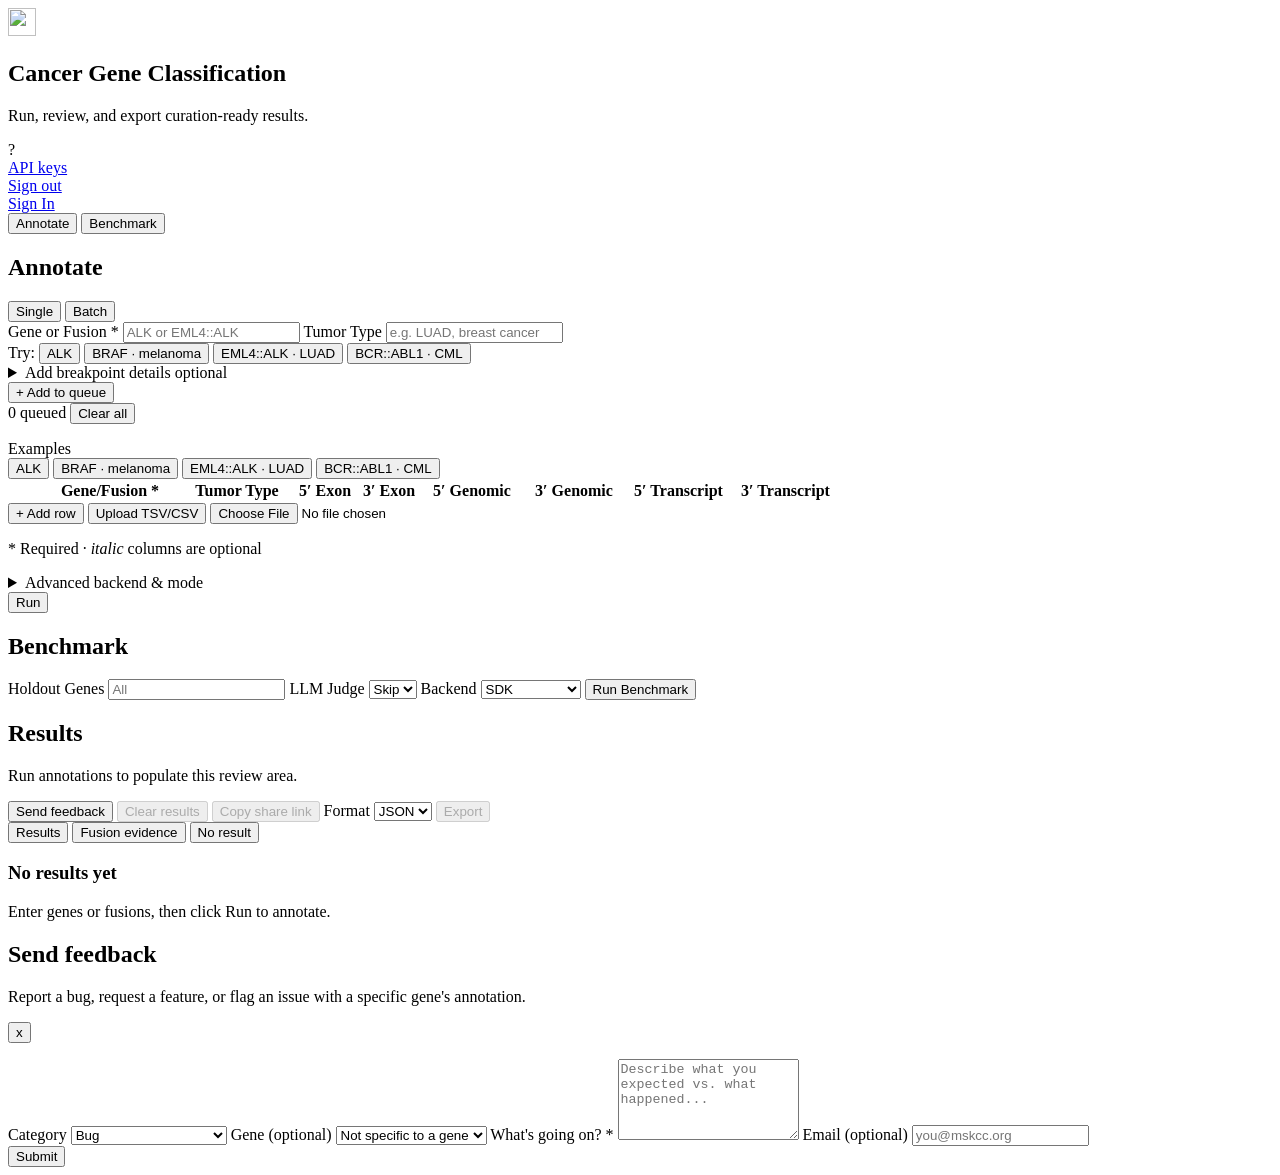
==== index.html @ 2a3ded5d "deploy: 428b320b83afb2c5d7a53419c78944fd53a746fa" ====
<!doctype html>
<html lang="en">
  <head>
    <meta charset="utf-8" />
    <meta name="viewport" content="width=device-width, initial-scale=1" />
    <title>Agentic Cancer Gene Classification</title>
    <link rel="icon" type="image/svg+xml" href="/static/favicon.svg" />
    <link rel="icon" type="image/png" sizes="32x32" href="/static/favicon-32.png" />
    <link rel="icon" type="image/png" sizes="16x16" href="/static/favicon-16.png" />
    <link rel="apple-touch-icon" sizes="180x180" href="/static/favicon-180.png" />
    <link rel="stylesheet" href="/static/styles.css" />
  </head>
  <body>
    <div class="app-shell">
      <aside class="sidebar">
        <div class="brand">
          <div class="brand-title">
            <img class="brand-icon" src="/static/favicon.svg" alt="" width="28" height="28" />
            <h1>Cancer Gene Classification</h1>
          </div>
          <p>Run, review, and export curation-ready results.</p>
        </div>

        <div class="user-auth-bar hidden" id="user-auth-bar">
          <div class="user-profile hidden" id="user-profile">
            <div class="user-avatar" id="user-avatar">?</div>
            <div class="user-info">
              <div class="user-name-row">
                <span class="user-name" id="user-name"></span>
                <span class="user-role-badge" id="user-role"></span>
              </div>
              <span class="user-email" id="user-email"></span>
              <a class="user-menu-link" id="api-keys-link" href="/api-keys">API keys</a>
            </div>
            <a class="signout-link" id="signout-btn" href="/auth/logout" title="Sign out">Sign out</a>
          </div>
          <div class="user-signin hidden" id="user-signin">
            <a class="signin-button-sm" id="header-signin-btn" href="/login">Sign In</a>
          </div>
        </div>

        <nav class="app-tabs" aria-label="App sections">
          <button class="app-tab active" id="nav-annotate" type="button">Annotate</button>
          <button class="app-tab hidden" id="nav-benchmark" type="button">Benchmark</button>
        </nav>

        <section class="panel" id="annotate-panel">
          <div class="section-heading">
            <h2>Annotate</h2>
            <div class="input-mode-tabs">
              <button class="mode-tab active" id="tab-single" type="button">Single</button>
              <button class="mode-tab" id="tab-batch" type="button">Batch</button>
            </div>
          </div>

          <!-- Single entry mode -->
          <div id="single-mode">
            <label class="field">
              <span>Gene or Fusion <span class="required-star">*</span></span>
              <input id="single-fusion" type="text" placeholder="ALK or EML4::ALK" autocomplete="off" spellcheck="false" />
            </label>
            <label class="field">
              <span>Tumor Type</span>
              <input id="single-tumor-type" type="text" placeholder="e.g. LUAD, breast cancer" autocomplete="off" />
            </label>
            <div class="input-examples-compact" aria-label="Valid input examples">
              <span class="examples-label">Try:</span>
              <button class="example-pill" type="button" data-example-id="alk-gene" data-example-mode="single">ALK</button>
              <button class="example-pill" type="button" data-example-id="braf-gene" data-example-mode="single">BRAF · melanoma</button>
              <button class="example-pill" type="button" data-example-id="eml4-alk-fusion" data-example-mode="single">EML4::ALK · LUAD</button>
              <button class="example-pill" type="button" data-example-id="bcr-abl1-fusion" data-example-mode="single">BCR::ABL1 · CML</button>
            </div>
            <details class="breakpoint-section">
              <summary>Add breakpoint details <span class="optional-tag">optional</span></summary>
              <div class="breakpoint-grid">
                <label class="field"><span>5' Exon</span><input id="single-five-exon" type="number" min="1" placeholder="e.g. 5" /></label>
                <label class="field"><span>3' Exon</span><input id="single-three-exon" type="number" min="1" placeholder="e.g. 12" /></label>
                <label class="field"><span>5' Genomic</span><input id="single-five-genomic" type="text" placeholder="chr1:12345" /></label>
                <label class="field"><span>3' Genomic</span><input id="single-three-genomic" type="text" placeholder="chr2:67890" /></label>
                <label class="field"><span>5' Transcript</span><input id="single-five-transcript" type="text" placeholder="NM_..." /></label>
                <label class="field"><span>3' Transcript</span><input id="single-three-transcript" type="text" placeholder="NM_..." /></label>
              </div>
            </details>
            <button class="text-button" id="add-fusion-btn" type="button">+ Add to queue</button>
            <div id="fusion-queue" class="hidden">
              <div class="queue-header">
                <span id="queue-count" class="field-label">0 queued</span>
                <button id="clear-queue-btn" class="text-button" type="button">Clear all</button>
              </div>
              <ul id="queue-list" class="queue-list"></ul>
            </div>
          </div>

          <!-- Batch mode -->
          <div id="batch-mode" class="hidden">
            <div class="batch-grid-wrap">
              <div class="input-examples" aria-label="Valid batch input examples">
                <span class="field-label">Examples</span>
                <div class="example-pill-row">
                  <button class="example-pill" type="button" data-example-id="alk-gene" data-example-mode="batch">ALK</button>
                  <button class="example-pill" type="button" data-example-id="braf-gene" data-example-mode="batch">BRAF · melanoma</button>
                  <button class="example-pill" type="button" data-example-id="eml4-alk-fusion" data-example-mode="batch">EML4::ALK · LUAD</button>
                  <button class="example-pill" type="button" data-example-id="bcr-abl1-fusion" data-example-mode="batch">BCR::ABL1 · CML</button>
                </div>
              </div>
              <div class="batch-grid-scroll">
                <table class="batch-grid">
                  <colgroup>
                    <col style="width:28px" />
                    <col style="min-width:140px" />
                    <col style="min-width:110px" />
                    <col style="min-width:62px" />
                    <col style="min-width:62px" />
                    <col style="min-width:100px" />
                    <col style="min-width:100px" />
                    <col style="min-width:105px" />
                    <col style="min-width:105px" />
                    <col style="width:30px" />
                  </colgroup>
                  <thead>
                    <tr>
                      <th class="grid-rn"></th>
                      <th class="grid-th grid-th-required">Gene/Fusion *</th>
                      <th class="grid-th grid-th-optional">Tumor Type</th>
                      <th class="grid-th grid-th-optional">5′ Exon</th>
                      <th class="grid-th grid-th-optional">3′ Exon</th>
                      <th class="grid-th grid-th-optional">5′ Genomic</th>
                      <th class="grid-th grid-th-optional">3′ Genomic</th>
                      <th class="grid-th grid-th-optional">5′ Transcript</th>
                      <th class="grid-th grid-th-optional">3′ Transcript</th>
                      <th class="grid-del-header"></th>
                    </tr>
                  </thead>
                  <tbody id="batch-grid-body"></tbody>
                </table>
              </div>
              <div class="batch-grid-footer">
                <div class="batch-grid-footer-actions">
                  <button id="add-row-btn" class="text-button" type="button">+ Add row</button>
                  <button id="batch-upload-btn" type="button">Upload TSV/CSV</button>
                  <input
                    id="batch-upload-input"
                    type="file"
                    accept=".tsv,.csv,text/tab-separated-values,text/csv,text/plain"
                    class="hidden"
                  />
                </div>
                <span class="field-hint" id="batch-hint"></span>
              </div>
              <p class="batch-legend">* Required · <em>italic</em> columns are optional</p>
            </div>
          </div>

          <details class="breakpoint-section">
            <summary>Advanced <span class="optional-tag">backend &amp; mode</span></summary>
            <div class="breakpoint-grid">
              <label class="field hidden" id="annotate-backend-field">
                <span>Local Backend</span>
                <select id="annotate-local-backend">
                  <option value="">Anthropic SDK</option>
                  <option value="claude-code">Claude Code</option>
                  <option value="codex">Codex</option>
                  <option value="antigravity">Antigravity</option>
                </select>
              </label>

              <label class="field">
                <span>Annotation Mode</span>
                <select id="annotate-mode">
                  <option value="full">Full</option>
                  <option value="core">Core</option>
                </select>
              </label>

              <label class="field checkbox-field">
                <span>OncoKB Fast Path</span>
                <span class="checkbox-control">
                  <input id="skip-literature-oncokb" type="checkbox" />
                  <span>Skip PubMed for OncoKB genes</span>
                </span>
              </label>
            </div>
          </details>

          <button class="primary-action" id="run-button" type="button">Run</button>
        </section>

        <section class="panel hidden" id="benchmark-panel">
          <div class="section-heading">
            <h2>Benchmark</h2>
          </div>

          <label class="field">
            <span>Holdout Genes</span>
            <input id="benchmark-max-genes" type="number" min="1" placeholder="All" />
          </label>

          <label class="field">
            <span>LLM Judge</span>
            <select id="benchmark-judge">
              <option value="skip" selected>Skip</option>
              <option value="run">Run</option>
            </select>
          </label>

          <label class="field">
            <span>Backend</span>
            <select id="benchmark-local-backend">
              <option value="">SDK</option>
              <option value="claude-code">Claude Code</option>
              <option value="codex">Codex</option>
              <option value="antigravity">Antigravity</option>
            </select>
          </label>

          <button class="primary-action" id="run-benchmark-button" type="button">Run Benchmark</button>
        </section>

      </aside>

      <div
        class="sidebar-resizer"
        id="sidebar-resizer"
        role="separator"
        aria-label="Resize sidebar"
        aria-orientation="vertical"
        tabindex="0"
        title="Drag to resize sidebar. Double-click to reset."
      ></div>

      <main class="workspace">
        <header class="workspace-header">
          <div>
            <h2 id="workspace-title">Results</h2>
            <p id="run-summary">Run annotations to populate this review area.</p>
          </div>
          <div class="actions">
            <button id="open-feedback" type="button" class="feedback-button">Send feedback</button>
            <button id="clear-results" type="button" disabled>Clear results</button>
            <button id="share-run" type="button" disabled title="Copy a link to this run — only works for peers who can reach the same Backend URL">Copy share link</button>
            <label class="export-control" for="export-format">
              <span>Format</span>
              <select id="export-format">
                <option value="json">JSON</option>
                <option value="csv">CSV</option>
                <option value="pdf">PDF</option>
              </select>
            </label>
            <button id="export-button" type="button" disabled>Export</button>
          </div>
        </header>

        <section class="status-box hidden" id="message-box"></section>

        <div class="results-view-tabs hidden" id="results-view-tabs">
          <button class="mode-tab active" id="tab-results-view" type="button">Results</button>
          <button class="mode-tab hidden" id="tab-fusion-evidence-view" type="button">Fusion evidence</button>
          <button class="mode-tab" id="tab-noresult-view" type="button">No result</button>
        </div>

        <div class="results-layout">
          <nav class="gene-index" id="gene-index" aria-label="Results jump index"></nav>
          <section class="results-window" id="results-window">
            <div class="empty-state">
              <h3>No results yet</h3>
              <p>Enter genes or fusions, then click Run to annotate.</p>
            </div>
          </section>
        </div>
      </main>
    </div>

    <div class="modal-backdrop hidden" id="feedback-modal" role="presentation">
      <section
        class="feedback-modal"
        role="dialog"
        aria-modal="true"
        aria-labelledby="feedback-title"
      >
        <div class="modal-header">
          <div>
            <h2 id="feedback-title">Send feedback</h2>
            <p>Report a bug, request a feature, or flag an issue with a specific gene's annotation.</p>
          </div>
          <button class="icon-button" id="close-feedback" type="button" aria-label="Close">x</button>
        </div>

        <p class="feedback-run-context hidden" id="feedback-run-context"></p>

        <label class="feedback-field">
          <span>Category</span>
          <select id="feedback-category">
            <option value="bug">Bug</option>
            <option value="gene_annotation_issue">Gene annotation issue</option>
            <option value="feature_request">Feature request</option>
            <option value="other">Other</option>
          </select>
        </label>

        <label class="feedback-field hidden" id="feedback-gene-field">
          <span>Gene (optional)</span>
          <select id="feedback-gene">
            <option value="">Not specific to a gene</option>
          </select>
        </label>

        <label class="feedback-field">
          <span>What's going on? *</span>
          <textarea id="feedback-message" rows="5" placeholder="Describe what you expected vs. what happened..."></textarea>
        </label>

        <label class="feedback-field">
          <span>Email (optional)</span>
          <input id="feedback-email" type="email" autocomplete="email" placeholder="you@mskcc.org" />
        </label>

        <section class="install-output hidden" id="feedback-output"></section>

        <div class="modal-footer">
          <button class="primary-action" id="submit-feedback" type="button">Submit</button>
        </div>
      </section>
    </div>

    <script src="/static/app.js"></script>
  </body>
</html>
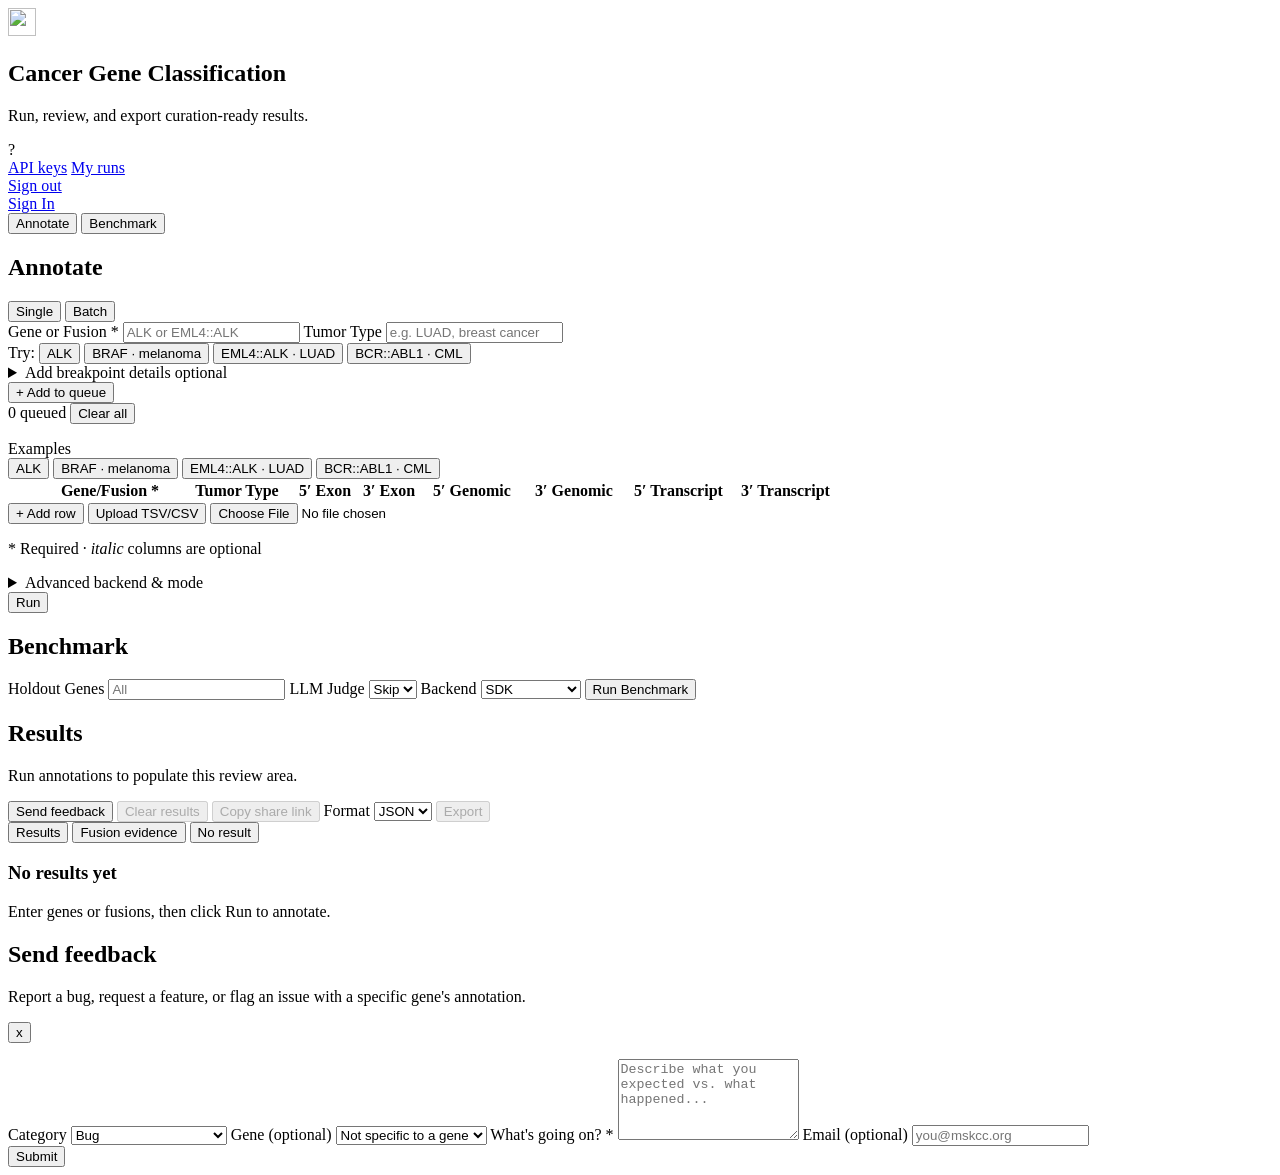
==== commit bc705b4b: "deploy: d59f35a8243256083fcc3d7458daaad6e171c15f" ====
--- a/index.html
+++ b/index.html
@@ -30,7 +30,10 @@
                 <span class="user-role-badge" id="user-role"></span>
               </div>
               <span class="user-email" id="user-email"></span>
-              <a class="user-menu-link" id="api-keys-link" href="/api-keys">API keys</a>
+              <div class="user-menu-links">
+                <a class="user-menu-link" id="api-keys-link" href="/api-keys">API keys</a>
+                <a class="user-menu-link" id="runs-link" href="/runs">My runs</a>
+              </div>
             </div>
             <a class="signout-link" id="signout-btn" href="/auth/logout" title="Sign out">Sign out</a>
           </div>
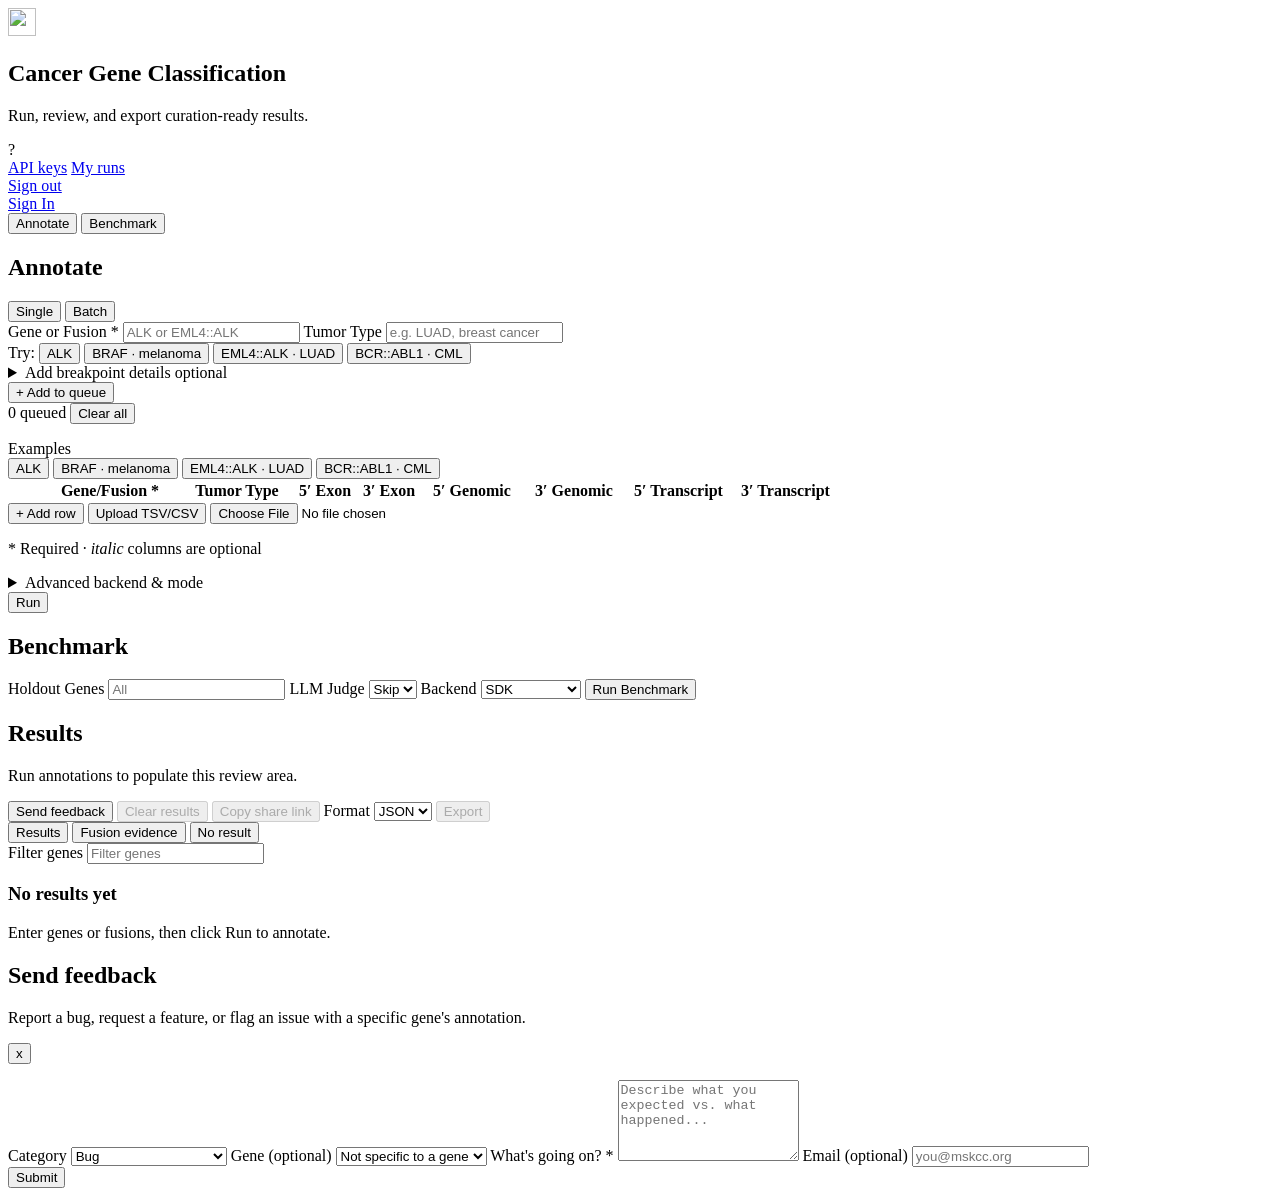
==== commit a0cf1b2d: "deploy: 5317c0caf24a175cd7f35a399bf431c38ed6d7e8" ====
--- a/index.html
+++ b/index.html
@@ -262,7 +262,24 @@
         </div>
 
         <div class="results-layout">
-          <nav class="gene-index" id="gene-index" aria-label="Results jump index"></nav>
+          <div class="gene-index-panel hidden" id="gene-index-panel">
+            <div class="gene-index-search" role="search">
+              <label class="visually-hidden" for="gene-index-filter" id="gene-index-filter-label">Filter genes</label>
+              <input
+                type="search"
+                id="gene-index-filter"
+                placeholder="Filter genes"
+                autocomplete="off"
+                spellcheck="false"
+                aria-controls="gene-index"
+                aria-describedby="gene-index-filter-count"
+              />
+              <button type="button" class="gene-index-filter-clear" id="gene-index-filter-clear" aria-label="Clear filter" title="Clear filter" hidden>&times;</button>
+            </div>
+            <div class="gene-index-filter-count" id="gene-index-filter-count" aria-live="polite"></div>
+            <p class="gene-index-no-matches" id="gene-index-no-matches" hidden>No matches</p>
+            <nav class="gene-index" id="gene-index" aria-label="Results jump index"></nav>
+          </div>
           <section class="results-window" id="results-window">
             <div class="empty-state">
               <h3>No results yet</h3>
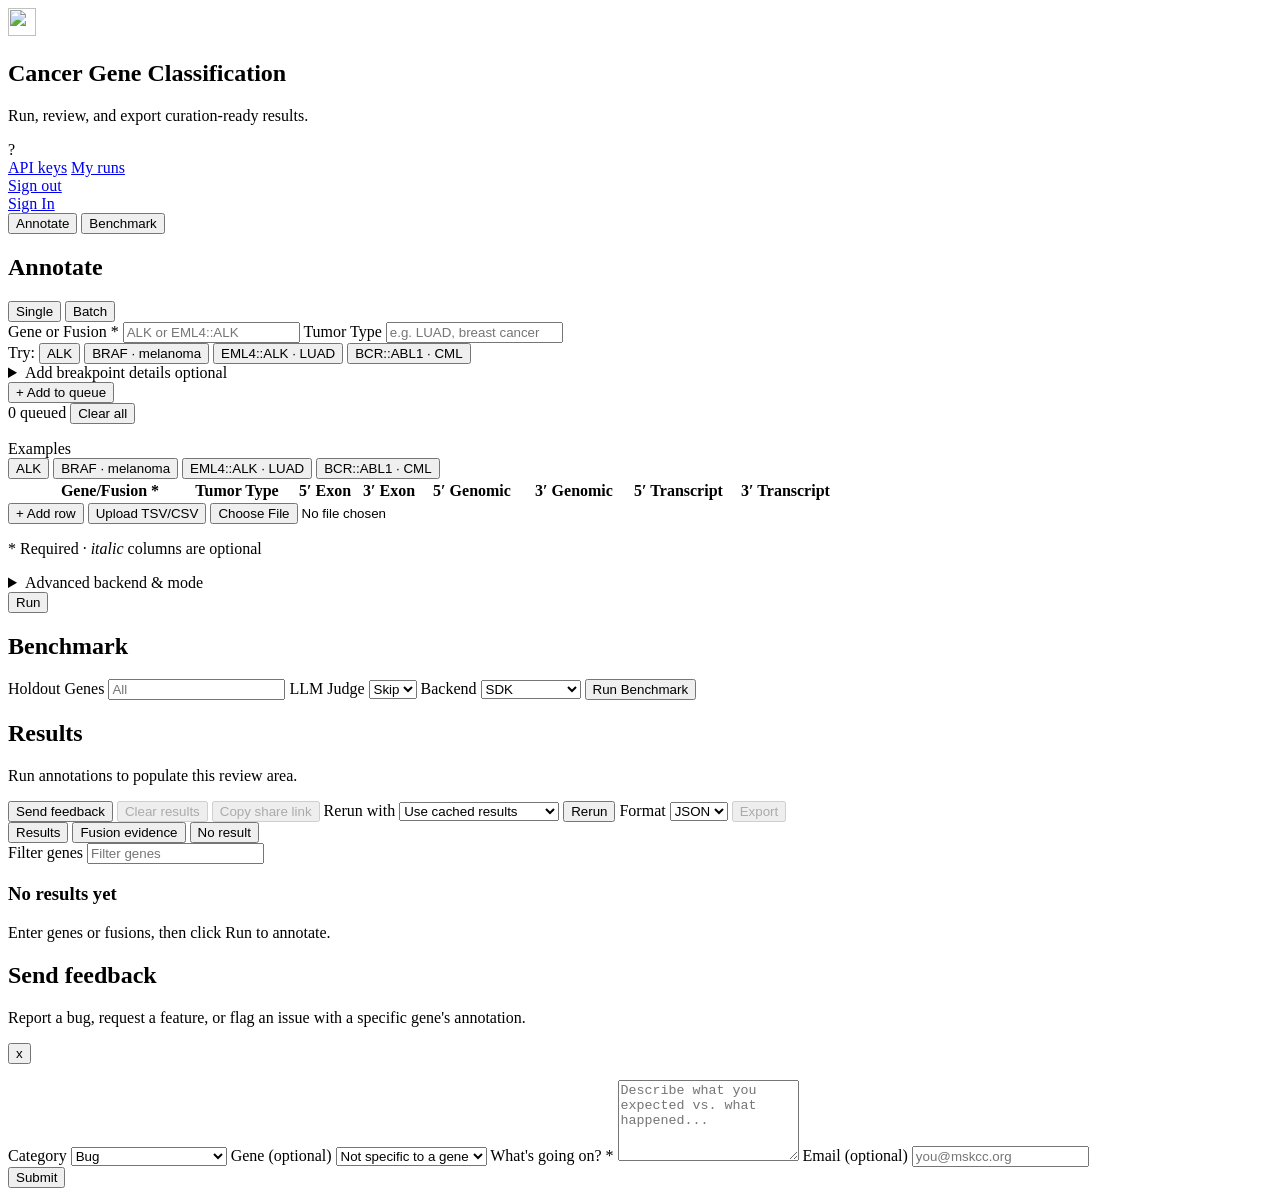
==== commit 0b4207a8: "deploy: 06ed71733867f0c40f8faa686f334db8a5f6ce33" ====
--- a/index.html
+++ b/index.html
@@ -241,6 +241,16 @@
             <button id="open-feedback" type="button" class="feedback-button">Send feedback</button>
             <button id="clear-results" type="button" disabled>Clear results</button>
             <button id="share-run" type="button" disabled title="Copy a link to this run — only works for peers who can reach the same Backend URL">Copy share link</button>
+            <span id="rerun-controls" class="rerun-controls hidden">
+              <label class="export-control" for="rerun-mode">
+                <span>Rerun with</span>
+                <select id="rerun-mode">
+                  <option value="cached" selected>Use cached results</option>
+                  <option value="refresh">Refresh (force_refresh)</option>
+                </select>
+              </label>
+              <button id="rerun-run" type="button" title="Start a new run with this run's inputs; this run is left unchanged">Rerun</button>
+            </span>
             <label class="export-control" for="export-format">
               <span>Format</span>
               <select id="export-format">
@@ -342,6 +352,7 @@
       </section>
     </div>
 
+    <script src="/static/tracking.js"></script>
     <script src="/static/app.js"></script>
   </body>
 </html>
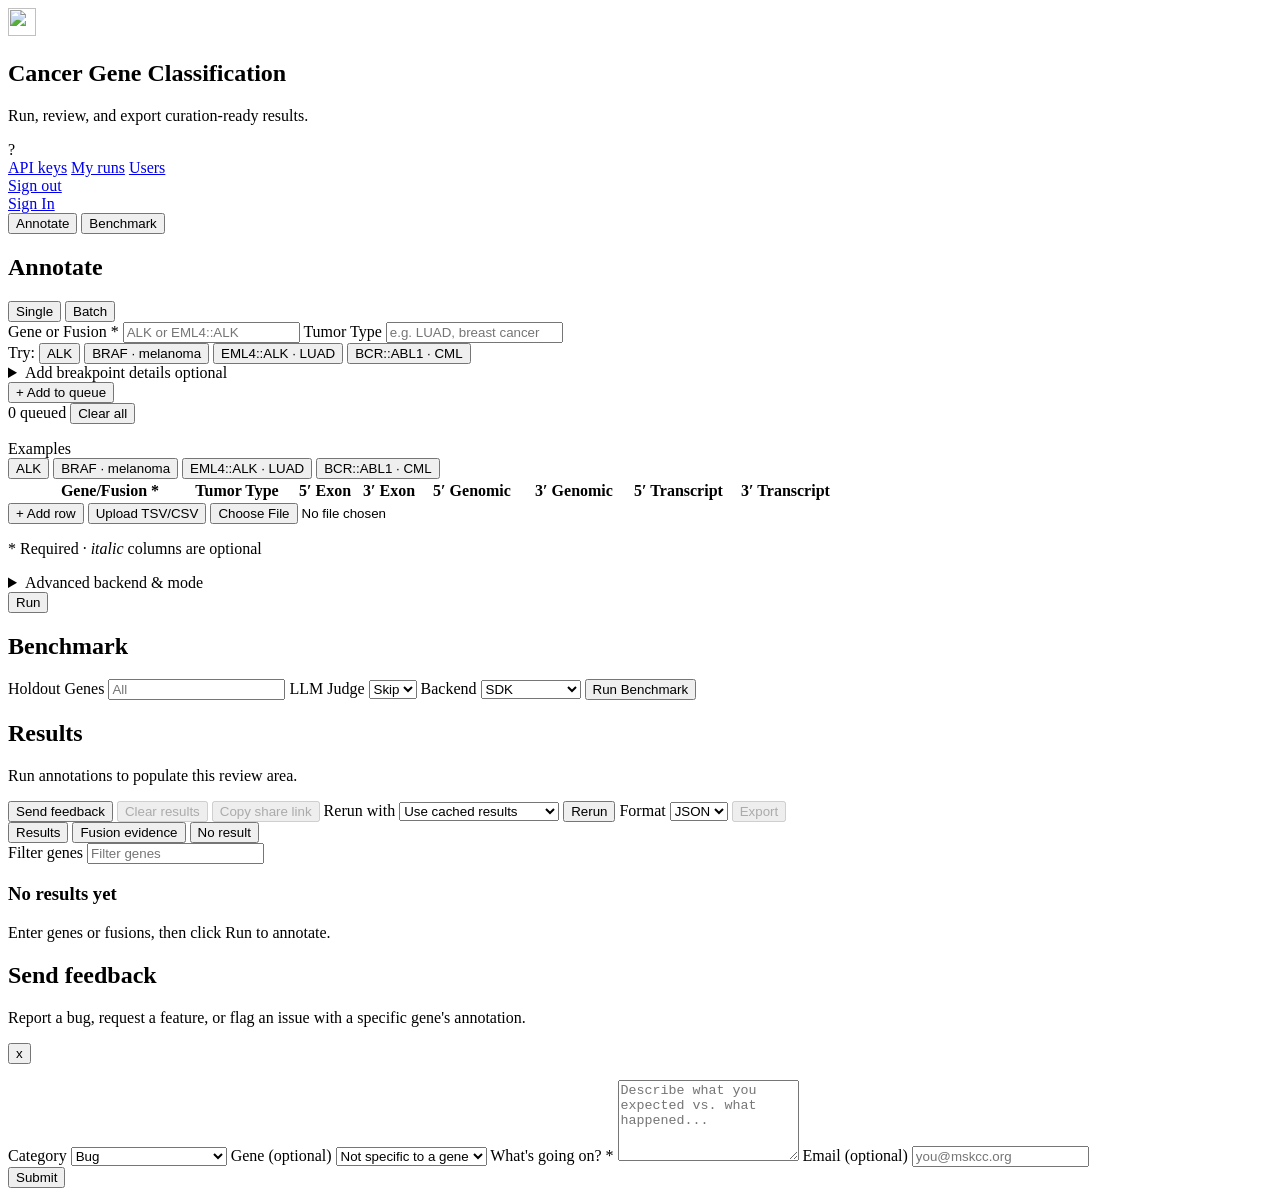
==== commit dde58b34: "deploy: 55b52dc27737724826fcbe1fce410f2d557f3836" ====
--- a/index.html
+++ b/index.html
@@ -33,6 +33,7 @@
               <div class="user-menu-links">
                 <a class="user-menu-link" id="api-keys-link" href="/api-keys">API keys</a>
                 <a class="user-menu-link" id="runs-link" href="/runs">My runs</a>
+                <a class="user-menu-link hidden" id="admin-users-link" href="/admin/users">Users</a>
               </div>
             </div>
             <a class="signout-link" id="signout-btn" href="/auth/logout" title="Sign out">Sign out</a>
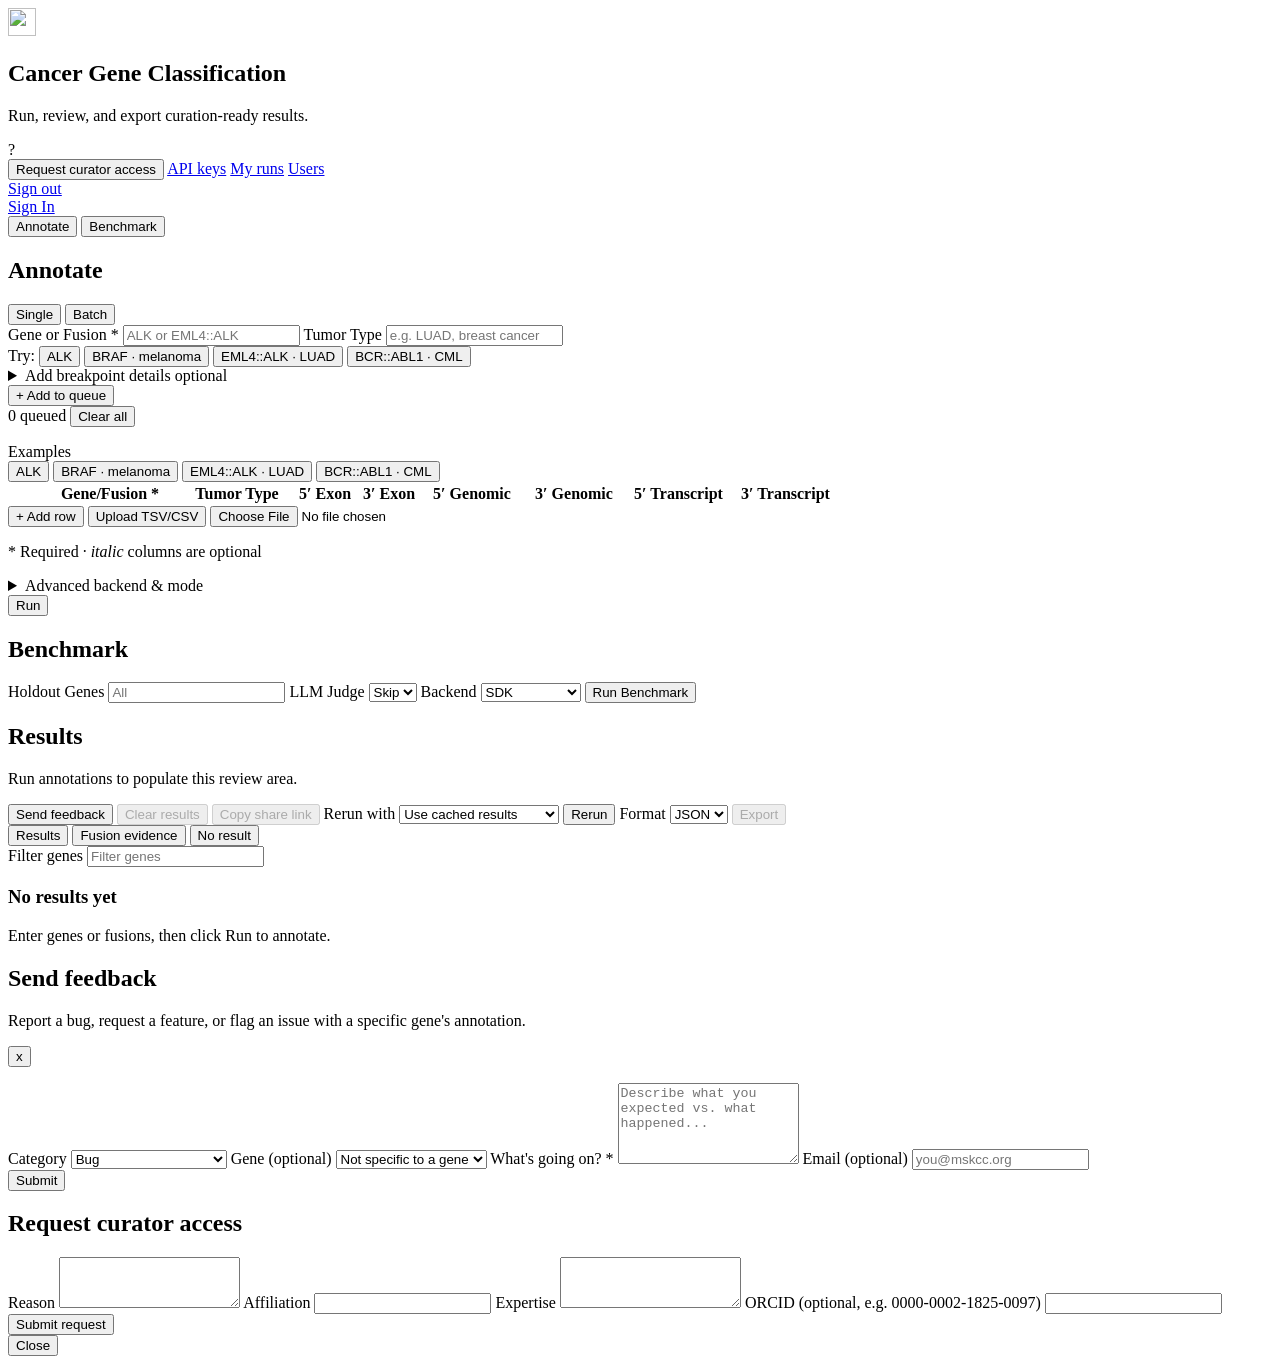
==== commit f3c6b4a9: "deploy: 85b29a2c5aef5da987169d669605adcb8efc625a" ====
--- a/index.html
+++ b/index.html
@@ -31,6 +31,7 @@
               </div>
               <span class="user-email" id="user-email"></span>
               <div class="user-menu-links">
+                <button type="button" class="user-menu-link hidden" id="curator-open">Request curator access</button>
                 <a class="user-menu-link" id="api-keys-link" href="/api-keys">API keys</a>
                 <a class="user-menu-link" id="runs-link" href="/runs">My runs</a>
                 <a class="user-menu-link hidden" id="admin-users-link" href="/admin/users">Users</a>
@@ -354,6 +355,25 @@
     </div>
 
     <script src="/static/tracking.js"></script>
+    <div class="modal-backdrop hidden" id="curator-dialog" role="dialog" aria-modal="true" aria-labelledby="curator-title">
+      <div class="feedback-modal">
+        <h2 id="curator-title">Request curator access</h2>
+        <p id="curator-message" role="status"></p>
+        <form id="curator-form" class="hidden">
+          <label for="curator-reason">Reason</label>
+          <textarea id="curator-reason" required maxlength="4000" rows="3"></textarea>
+          <label for="curator-affiliation">Affiliation</label>
+          <input id="curator-affiliation" required maxlength="255" />
+          <label for="curator-expertise">Expertise</label>
+          <textarea id="curator-expertise" required maxlength="4000" rows="3"></textarea>
+          <label for="curator-orcid">ORCID (optional, e.g. 0000-0002-1825-0097)</label>
+          <input id="curator-orcid" maxlength="19" pattern="[0-9]{4}-[0-9]{4}-[0-9]{4}-[0-9]{3}[0-9X]" />
+          <button type="submit" class="primary-action" id="curator-submit">Submit request</button>
+        </form>
+        <button type="button" id="curator-close">Close</button>
+      </div>
+    </div>
+    <script src="/static/curator-requests.js"></script>
     <script src="/static/app.js"></script>
   </body>
 </html>
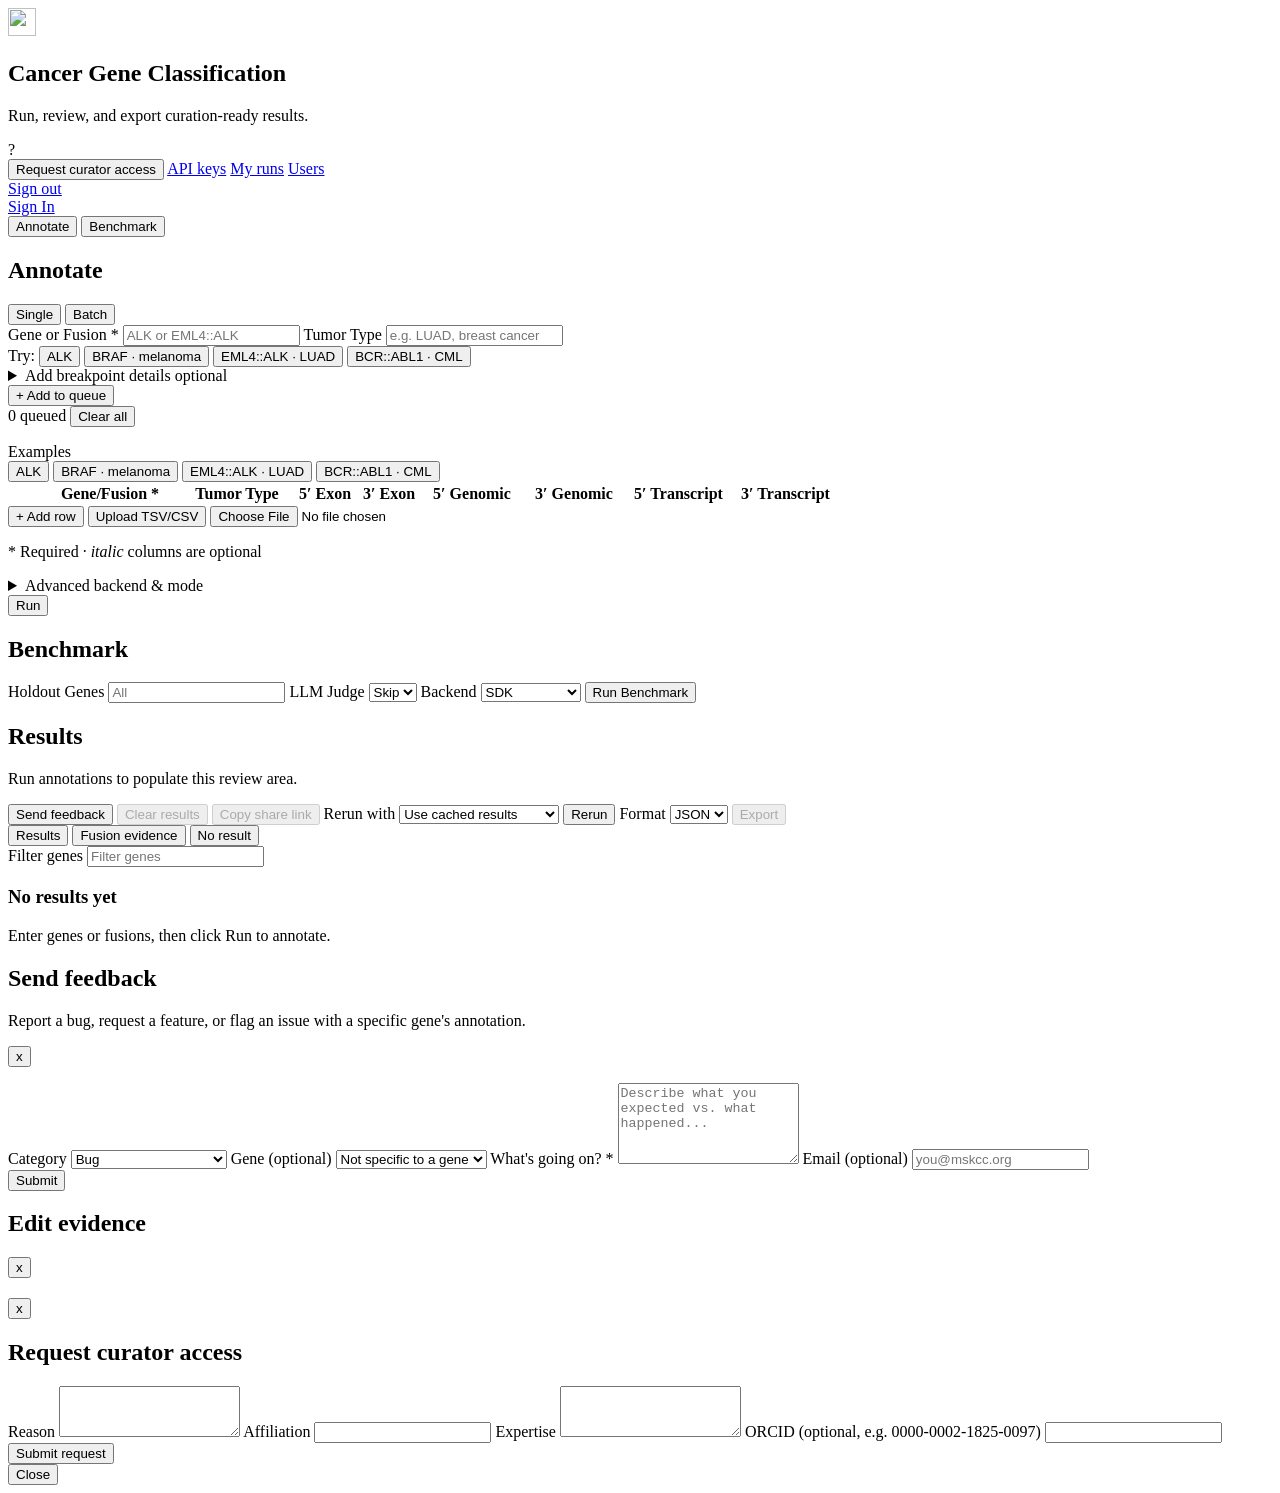
==== commit d2e32f45: "deploy: 0bbb0bb93dd1af2e774638ece2584d9ff744e871" ====
--- a/index.html
+++ b/index.html
@@ -354,6 +354,41 @@
       </section>
     </div>
 
+    <div class="modal-backdrop hidden" id="curation-modal" role="presentation">
+      <section
+        class="feedback-modal curation-modal"
+        role="dialog"
+        aria-modal="true"
+        aria-labelledby="curation-title"
+        aria-describedby="curation-subtitle"
+      >
+        <div class="modal-header">
+          <div>
+            <h2 id="curation-title" tabindex="-1">Edit evidence</h2>
+            <p id="curation-subtitle"></p>
+          </div>
+          <button class="icon-button" id="close-curation" type="button" aria-label="Close editor">x</button>
+        </div>
+        <div class="curation-status hidden" id="curation-status" role="status" aria-live="polite"></div>
+        <div class="curation-body" id="curation-body"></div>
+        <div class="modal-footer curation-footer" id="curation-footer"></div>
+      </section>
+    </div>
+
+    <div class="modal-backdrop hidden" id="curation-aux-modal" role="presentation">
+      <section class="feedback-modal" role="dialog" aria-modal="true" aria-labelledby="curation-aux-title">
+        <div class="modal-header">
+          <h2 id="curation-aux-title" tabindex="-1"></h2>
+          <button class="icon-button" id="close-curation-aux" type="button" aria-label="Close">x</button>
+        </div>
+        <div class="curation-aux-body" id="curation-aux-body"></div>
+        <div class="modal-footer curation-footer" id="curation-aux-footer"></div>
+      </section>
+    </div>
+
+    <div class="curation-notifications" id="curation-notifications" role="status" aria-live="polite"></div>
+    <div class="toast-region" id="toast-region" role="status" aria-live="polite"></div>
+
     <script src="/static/tracking.js"></script>
     <div class="modal-backdrop hidden" id="curator-dialog" role="dialog" aria-modal="true" aria-labelledby="curator-title">
       <div class="feedback-modal">
@@ -374,6 +409,7 @@
       </div>
     </div>
     <script src="/static/curator-requests.js"></script>
+    <script src="/static/curation.js"></script>
     <script src="/static/app.js"></script>
   </body>
 </html>
